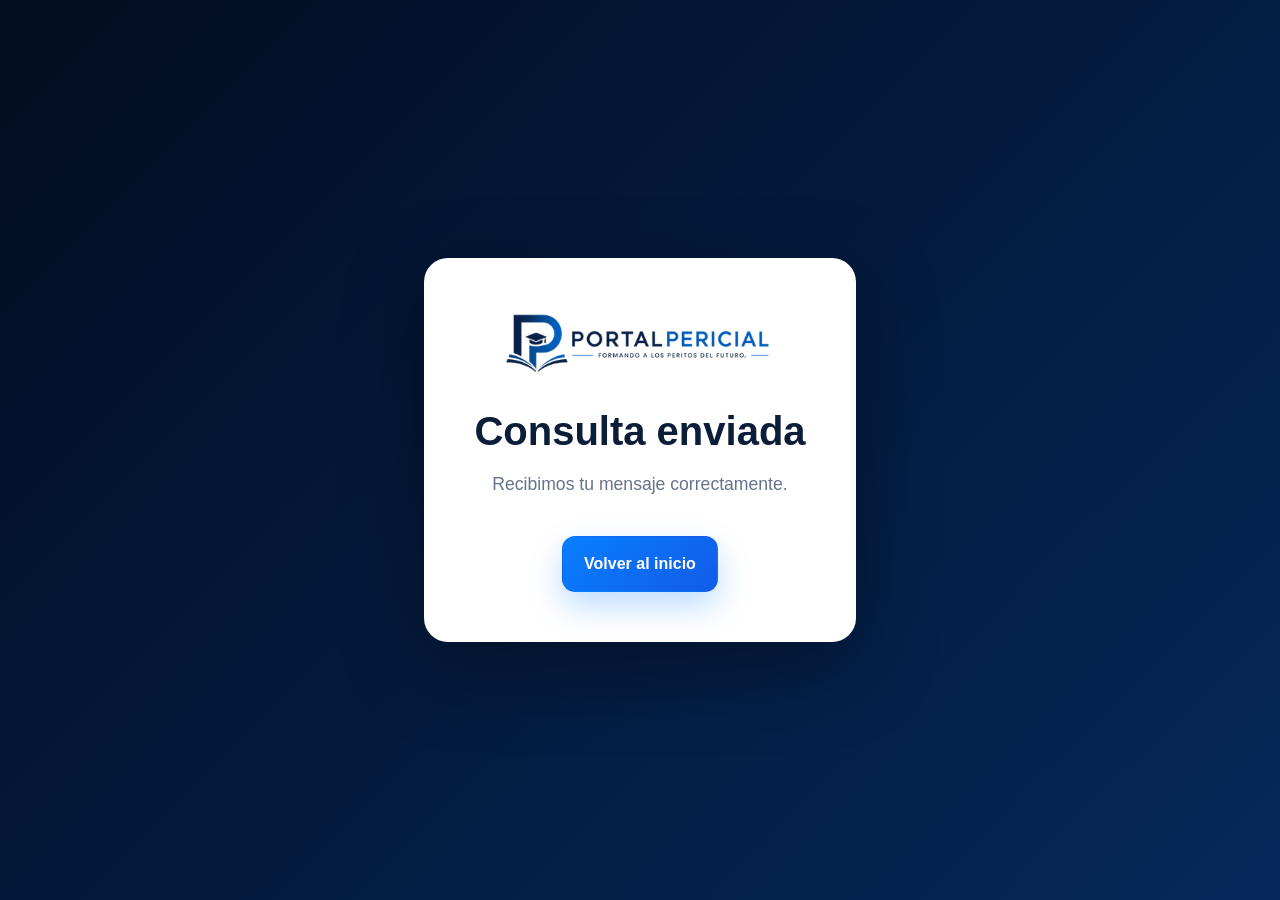
==== LandingPage/gracias.html @ 71aa2070 "Agrega landing page de Portal Pericial" ====
<!doctype html>
<html lang="es">
<head>
  <meta charset="utf-8">
  <meta name="viewport" content="width=device-width, initial-scale=1">
  <title>Consulta enviada | Portal Pericial</title>
  <link rel="stylesheet" href="css/styles.css">
</head>
<body style="min-height:100vh;display:grid;place-items:center;background:linear-gradient(135deg,#020d20,#06285b);padding:20px">
  <main style="max-width:650px;text-align:center;background:white;border-radius:24px;padding:50px;box-shadow:0 25px 80px rgba(0,0,0,.35)">
    <img src="assets/logo-portal-pericial.png" alt="Portal Pericial" style="width:290px;margin:0 auto 28px">
    <h1 style="font-size:2.5rem;line-height:1.1;margin-bottom:15px">Consulta enviada</h1>
    <p style="color:#66738a;font-size:1.1rem">Recibimos tu mensaje correctamente.</p>
    <a class="btn btn-primary" href="index.html" style="margin-top:20px">Volver al inicio</a>
  </main>
</body>
</html>
---- LandingPage/css/styles.css ----
:root{
  --navy:#020f25;
  --navy-2:#041a3a;
  --navy-3:#072554;
  --blue:#087fff;
  --blue-2:#125be8;
  --white:#ffffff;
  --text:#0b1e39;
  --muted:#66748a;
  --surface:#f5f8fd;
  --line:#dce6f3;
  --shadow:0 24px 70px rgba(0,18,50,.16);
}
*{box-sizing:border-box}
html{scroll-behavior:smooth;scroll-padding-top:100px}
body{margin:0;font-family:Inter,Arial,sans-serif;color:var(--text);background:#fff;line-height:1.6}
img{display:block;max-width:100%}
a{text-decoration:none;color:inherit}
button,input,textarea{font:inherit}
.container{width:min(1220px,calc(100% - 40px));margin-inline:auto}
.site-header{position:sticky;top:0;z-index:100;background:rgba(2,15,37,.96);backdrop-filter:blur(16px);border-bottom:1px solid rgba(255,255,255,.08)}
.nav-wrap{height:96px;display:flex;align-items:center;gap:30px}
.brand{display:flex;align-items:center;flex-shrink:0}
.header-logo{width:290px;max-height:72px;object-fit:contain;filter:brightness(0) invert(1)!important}
.main-nav{display:flex;align-items:center;gap:28px;margin-left:auto}
.main-nav a{color:#e4ecf8;font-weight:700;font-size:.98rem}
.main-nav a:hover{color:#fff}
.menu-toggle{display:none;margin-left:auto;width:46px;height:46px;border:0;border-radius:12px;background:rgba(255,255,255,.08);padding:11px}
.menu-toggle span{display:block;height:2px;background:#fff;margin:5px 0}
.btn{display:inline-flex;align-items:center;justify-content:center;gap:10px;border-radius:13px;padding:14px 21px;border:1px solid transparent;font-weight:800;cursor:pointer;transition:.25s ease}
.btn svg{width:21px;height:21px}
.btn-primary{color:#fff;background:linear-gradient(135deg,var(--blue),var(--blue-2));box-shadow:0 14px 32px rgba(8,127,255,.27)}
.btn-primary:hover{transform:translateY(-2px);filter:brightness(1.07)}
.btn-outline{color:#fff;border-color:rgba(255,255,255,.5);background:rgba(255,255,255,.04)}
.btn-outline:hover{background:rgba(255,255,255,.1)}
.btn-large{padding:17px 23px}
.btn-large span{display:flex;flex-direction:column;align-items:flex-start}
.btn-large small{font-size:.78rem;font-weight:500;opacity:.8}
.btn-block{width:100%}
.btn-light{background:#fff;color:var(--blue-2)}
.header-cta{white-space:nowrap}

.hero{position:relative;overflow:hidden;background:linear-gradient(120deg,#020d20 0%,#041a3b 100%);color:#fff}
.hero:before{content:"";position:absolute;inset:0;background:radial-gradient(circle at 75% 35%,rgba(0,116,255,.2),transparent 30%)}
.hero-layout{position:relative;z-index:1;display:grid;grid-template-columns:1.05fr .95fr;min-height:720px}
.hero-content{display:flex;flex-direction:column;justify-content:center;padding:70px 56px 70px 0}
.eyebrow{display:inline-flex;align-items:center;gap:10px;color:#45a2ff;font-size:.82rem;font-weight:900;letter-spacing:.12em;margin-bottom:18px}
.eyebrow:before{content:"";width:34px;height:2px;background:currentColor}
.eyebrow.dark{color:var(--blue-2)}
.hero h1{margin:0;font-size:clamp(4rem,7vw,6.7rem);line-height:.9;letter-spacing:-.06em;text-transform:uppercase}
.hero h1 span{display:block;color:var(--blue)}
.hero h2{max-width:700px;margin:28px 0 0;font-size:clamp(1.45rem,2.4vw,2.2rem);line-height:1.3;text-transform:uppercase}
.hero-divider{width:55px;height:3px;background:var(--blue);margin:28px 0}
.hero-lead{max-width:690px;margin:0 0 22px;font-size:clamp(1.45rem,2.2vw,2rem);font-weight:800;line-height:1.4}
.hero-quote{max-width:680px;margin:0;color:#d9e4f4;font-size:1.08rem}
.hero-actions{display:flex;gap:16px;flex-wrap:wrap;margin-top:34px}
.hero-visual{position:relative;overflow:hidden;border-left:1px solid rgba(255,255,255,.1)}
.hero-visual>img{position:absolute;inset:0;width:100%;height:100%;object-fit:cover;object-position:center}
.hero-overlay{position:absolute;inset:0;background:linear-gradient(to right,rgba(3,18,43,.2),rgba(3,18,43,.05))}
.hero-panel{position:absolute;right:26px;top:50%;transform:translateY(-50%);width:275px;background:rgba(2,15,37,.7);border:1px solid rgba(255,255,255,.2);border-radius:21px;padding:18px 22px;backdrop-filter:blur(14px);box-shadow:0 24px 60px rgba(0,0,0,.28)}
.hero-panel article{display:grid;grid-template-columns:42px 1fr;align-items:center;gap:12px;padding:16px 0;border-bottom:1px solid rgba(255,255,255,.08)}
.hero-panel article:last-child{border-bottom:0}
.hero-panel svg{color:#45a2ff;width:31px;height:31px}
.hero-panel h3{margin:0;font-size:1rem}

.section{padding:96px 0}
.content-grid{display:grid;grid-template-columns:.9fr 1.1fr;gap:70px;align-items:center}
.section-heading h2{font-size:clamp(2.2rem,4vw,3.8rem);line-height:1.08;letter-spacing:-.045em;margin:0 0 22px}
.section-heading p{font-size:1.08rem;color:var(--muted);margin:0}
.centered{text-align:center;max-width:850px;margin:0 auto 45px}
.target{background:#fff}
.profession-grid{display:grid;grid-template-columns:repeat(3,1fr);gap:14px}
.profession-grid span{display:flex;align-items:center;gap:10px;background:#f7faff;border:1px solid var(--line);border-radius:14px;padding:16px;font-weight:700}
.profession-grid svg{color:var(--blue-2);width:25px}
.course-scope{background:linear-gradient(155deg,#03142e,#072755);color:#fff}
.course-scope .section-heading h2{color:#fff}
.scope-box{max-width:960px;margin:0 auto 38px;border:1px solid rgba(255,255,255,.13);background:rgba(255,255,255,.06);border-radius:22px;padding:30px;text-align:center}
.scope-box p{margin:0;color:#dce8f7;font-size:1.12rem}
.topics-grid{display:grid;grid-template-columns:repeat(5,1fr);gap:14px}
.topic{background:rgba(255,255,255,.055);border:1px solid rgba(255,255,255,.1);border-radius:17px;padding:22px 15px;text-align:center}
.topic svg{color:#42a0ff;width:32px;height:32px}
.topic h3{font-size:.95rem;line-height:1.3;margin:13px 0 0}
.scope-summary{max-width:760px;margin:38px auto 0;text-align:center;color:#d9e6f6;font-weight:700;font-size:1.1rem}

.contact-section{background:#f5f8fd}
.contact-layout{display:grid;grid-template-columns:.85fr 1.15fr;gap:70px;align-items:center}
.contact-copy h2{font-size:clamp(2.4rem,4vw,4rem);line-height:1.05;margin:0 0 18px}
.contact-copy>p{color:var(--muted);font-size:1.08rem}
.campus-card{display:grid;grid-template-columns:44px 1fr 24px;align-items:center;gap:14px;background:linear-gradient(135deg,#061a3b,#07316c);color:#fff;padding:19px;border-radius:17px;margin-top:28px}
.campus-card>svg:first-child{color:#41a1ff}
.campus-card strong,.campus-card span{display:block}
.campus-card span{font-size:.86rem;color:#bdcde1}
.contact-form{background:#fff;border:1px solid var(--line);border-radius:24px;padding:32px;box-shadow:var(--shadow)}
.contact-form label{display:block;font-size:.9rem;font-weight:800;margin-bottom:14px}
.contact-form input,.contact-form textarea{display:block;width:100%;margin-top:6px;padding:13px 14px;border:1px solid #ccd8e8;border-radius:10px;outline:none}
.contact-form input:focus,.contact-form textarea:focus{border-color:var(--blue);box-shadow:0 0 0 3px rgba(8,127,255,.13)}
.privacy{display:flex!important;align-items:flex-start;gap:10px;font-weight:500!important;color:var(--muted)}
.privacy input{width:auto;margin-top:4px}
.hidden-field{display:none!important}
.cta-band{background:linear-gradient(90deg,#087fff,#125be8);color:#fff;padding:45px 0}
.cta-content{display:flex;justify-content:space-between;align-items:center;gap:30px}
.cta-content h2{margin:0;font-size:clamp(1.8rem,3vw,2.7rem);line-height:1.15}

.site-footer{background:#020f25;color:#d6e2f1;padding:62px 0 22px}
.footer-grid{display:grid;grid-template-columns:2fr 1fr 1fr 1fr;gap:44px}
.footer-logo{width:290px;filter:brightness(0) invert(1)}
.footer-grid h3{margin-top:0;color:#fff}
.footer-grid a{display:block;color:#b9c9dc;margin:8px 0}
.footer-grid a:hover{color:#fff}
.instagram-link{display:flex!important;align-items:center;gap:8px}
.footer-bottom{border-top:1px solid rgba(255,255,255,.1);margin-top:38px;padding-top:22px;text-align:center;color:#8ea3bc;font-size:.9rem}

.back-to-top{position:fixed;left:24px;bottom:24px;z-index:120;width:76px;height:76px;border-radius:50%;display:flex;align-items:center;justify-content:center;color:#fff;background:linear-gradient(135deg,#087fff,#125be8);box-shadow:0 18px 42px rgba(0,70,190,.4);transition:.25s ease}
.back-to-top:hover{transform:translateY(-5px) scale(1.04)}
.back-to-top svg{width:36px;height:36px;stroke-width:2.8}
.floating-campus{position:fixed;right:24px;bottom:24px;z-index:110;display:flex;align-items:center;gap:9px;color:#fff;background:linear-gradient(135deg,#087fff,#125be8);padding:15px 19px;border-radius:999px;font-weight:900;box-shadow:0 16px 38px rgba(0,70,190,.36)}
.reveal{opacity:0;transform:translateY(22px);transition:.7s ease}
.reveal.visible{opacity:1;transform:none}

@media(max-width:1050px){
  .main-nav{gap:17px}
  .header-logo{width:235px}
  .hero-layout{grid-template-columns:1fr}
  .hero-content{padding:65px 0 50px}
  .hero-visual{min-height:520px;border-left:0;border-top:1px solid rgba(255,255,255,.1)}
  .content-grid,.contact-layout{grid-template-columns:1fr}
  .topics-grid{grid-template-columns:repeat(3,1fr)}
  .footer-grid{grid-template-columns:1.5fr 1fr 1fr}
}
@media(max-width:820px){
  .nav-wrap{height:78px}
  .header-logo{width:210px}
  .header-cta{display:none}
  .menu-toggle{display:block}
  .main-nav{position:absolute;top:78px;left:0;right:0;display:none;flex-direction:column;align-items:flex-start;background:#020f25;padding:22px 20px;border-top:1px solid rgba(255,255,255,.08)}
  .main-nav.open{display:flex}
  .profession-grid{grid-template-columns:repeat(2,1fr)}
  .hero-panel{right:18px;width:250px}
  .footer-grid{grid-template-columns:1fr 1fr}
}
@media(max-width:560px){
  .container{width:min(100% - 26px,1220px)}
  .header-logo{width:185px}
  .hero-content{padding:50px 0 42px}
  .hero h1{font-size:3.3rem}
  .hero h2{font-size:1.28rem}
  .hero-actions{flex-direction:column}
  .hero-actions .btn{width:100%}
  .hero-visual{min-height:470px}
  .hero-panel{left:14px;right:14px;bottom:18px;top:auto;transform:none;width:auto;display:grid;grid-template-columns:1fr 1fr}
  .hero-panel article{border-bottom:0;padding:12px 4px}
  .profession-grid,.topics-grid,.footer-grid{grid-template-columns:1fr}
  .cta-content{flex-direction:column;align-items:flex-start}
  .cta-content .btn{width:100%}
  .back-to-top{width:68px;height:68px;left:15px;bottom:15px}
  .floating-campus{right:15px;bottom:15px;width:58px;height:58px;border-radius:50%;padding:0;justify-content:center}
  .floating-campus span{display:none}
}
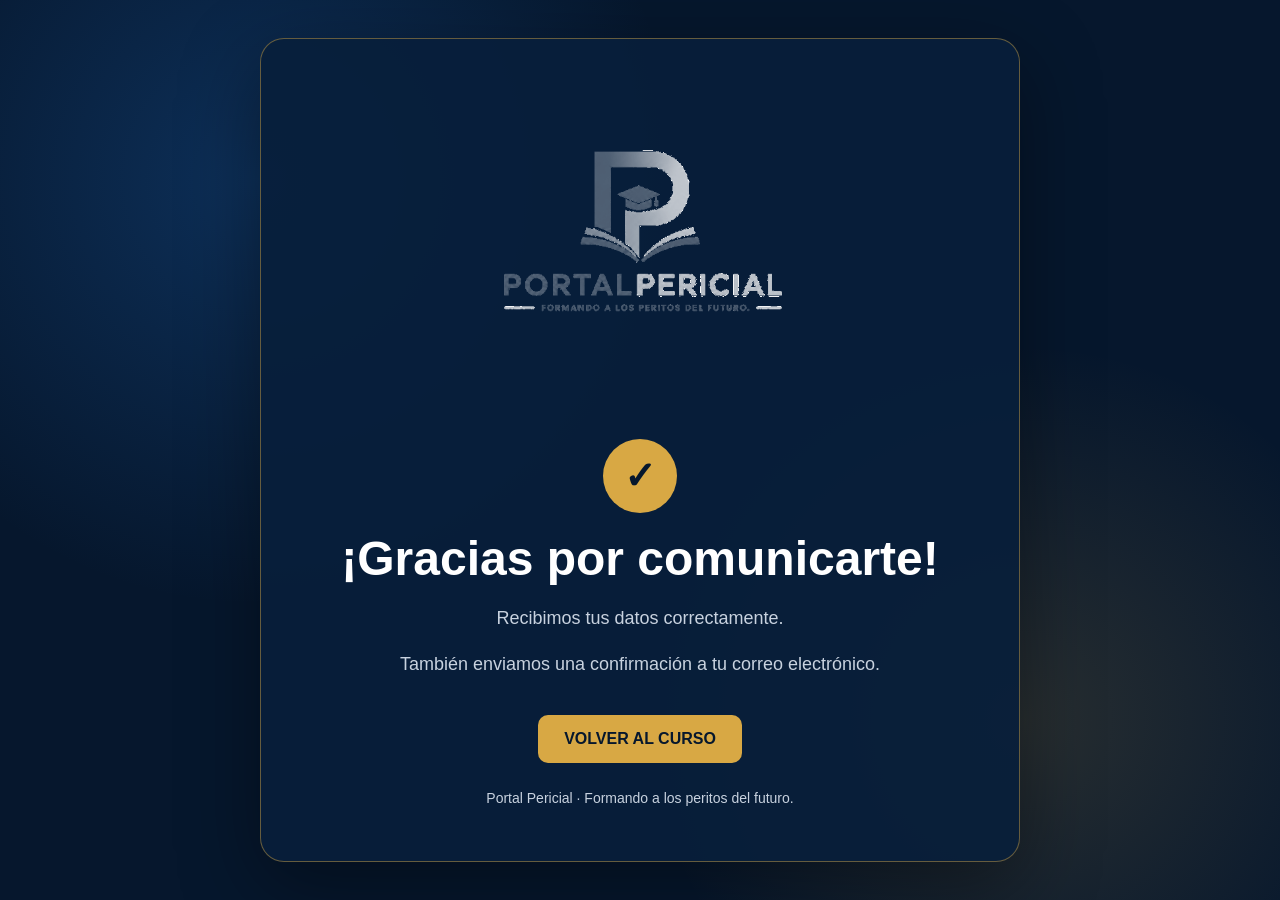
==== commit e86f2088: "Fase 8: integra landing pública con API" ====
--- a/LandingPage/gracias.html
+++ b/LandingPage/gracias.html
@@ -1,17 +1,55 @@
 <!doctype html>
-<html lang="es">
+<html lang="es-AR">
 <head>
   <meta charset="utf-8">
   <meta name="viewport" content="width=device-width, initial-scale=1">
-  <title>Consulta enviada | Portal Pericial</title>
-  <link rel="stylesheet" href="css/styles.css">
+  <title>Gracias | Portal Pericial</title>
+  <meta name="robots" content="noindex,nofollow">
+  <link rel="icon" href="assets/logo-color.png?v=20260719-7">
+  <style>
+    :root{--navy:#06172d;--navy2:#0b2c55;--gold:#d8a844;--white:#fff;--muted:#c8d2df}
+    *{box-sizing:border-box}body{margin:0;min-height:100vh;display:grid;place-items:center;background:
+    radial-gradient(circle at 20% 20%,rgba(31,111,201,.28),transparent 34%),
+    radial-gradient(circle at 80% 80%,rgba(216,168,68,.16),transparent 30%),var(--navy);
+    font-family:Arial,Helvetica,sans-serif;color:white;padding:24px}
+    .card{width:min(760px,100%);text-align:center;border:1px solid rgba(216,168,68,.45);
+    background:rgba(8,31,59,.92);border-radius:24px;padding:38px;box-shadow:0 24px 80px rgba(0,0,0,.38)}
+    .logo{width:min(330px,80%);height:auto;margin-bottom:28px}.icon{width:74px;height:74px;border-radius:50%;
+    margin:0 auto 18px;display:grid;place-items:center;background:var(--gold);color:var(--navy);font-size:38px;font-weight:bold}
+    h1{font-size:clamp(30px,5vw,48px);margin:0 0 14px}p{color:var(--muted);font-size:18px;line-height:1.6}
+    .event{display:none;margin:22px auto;padding:18px;border-radius:14px;background:rgba(255,255,255,.07);color:white}
+    a{display:inline-block;margin-top:18px;padding:15px 26px;border-radius:10px;background:var(--gold);color:var(--navy);
+    text-decoration:none;font-weight:800}.small{font-size:14px;margin-top:24px}
+  </style>
 </head>
-<body style="min-height:100vh;display:grid;place-items:center;background:linear-gradient(135deg,#020d20,#06285b);padding:20px">
-  <main style="max-width:650px;text-align:center;background:white;border-radius:24px;padding:50px;box-shadow:0 25px 80px rgba(0,0,0,.35)">
-    <img src="assets/logo-portal-pericial.png" alt="Portal Pericial" style="width:290px;margin:0 auto 28px">
-    <h1 style="font-size:2.5rem;line-height:1.1;margin-bottom:15px">Consulta enviada</h1>
-    <p style="color:#66738a;font-size:1.1rem">Recibimos tu mensaje correctamente.</p>
-    <a class="btn btn-primary" href="index.html" style="margin-top:20px">Volver al inicio</a>
+<body>
+  <main class="card">
+    <img class="logo" src="assets/logo-white.png?v=20260719-7" alt="Portal Pericial">
+    <div class="icon">✓</div>
+    <h1 id="title">¡Gracias por comunicarte!</h1>
+    <p id="message">Recibimos tus datos correctamente.</p>
+    <div class="event" id="event-box"></div>
+    <p id="mail-note">También enviamos una confirmación a tu correo electrónico.</p>
+    <a href="https://curso.portalpericial.com.ar/">VOLVER AL CURSO</a>
+    <p class="small">Portal Pericial · Formando a los peritos del futuro.</p>
   </main>
+  <script>
+    const params = new URLSearchParams(location.search);
+    const tipo = params.get('tipo');
+    const evento = params.get('evento');
+    if (tipo === 'charla') {
+      document.getElementById('title').textContent = '¡Tu lugar está reservado!';
+      document.getElementById('message').textContent = 'Registramos correctamente tu inscripción a la charla informativa gratuita.';
+      if (evento) {
+        const box = document.getElementById('event-box');
+        box.style.display = 'block';
+        box.textContent = decodeURIComponent(evento);
+      }
+      document.getElementById('mail-note').textContent = 'Te enviamos por correo la confirmación y los datos del encuentro elegido.';
+    } else if (tipo === 'consulta') {
+      document.getElementById('title').textContent = '¡Consulta enviada!';
+      document.getElementById('message').textContent = 'Recibimos tu mensaje y te responderemos a la brevedad.';
+    }
+  </script>
 </body>
 </html>
